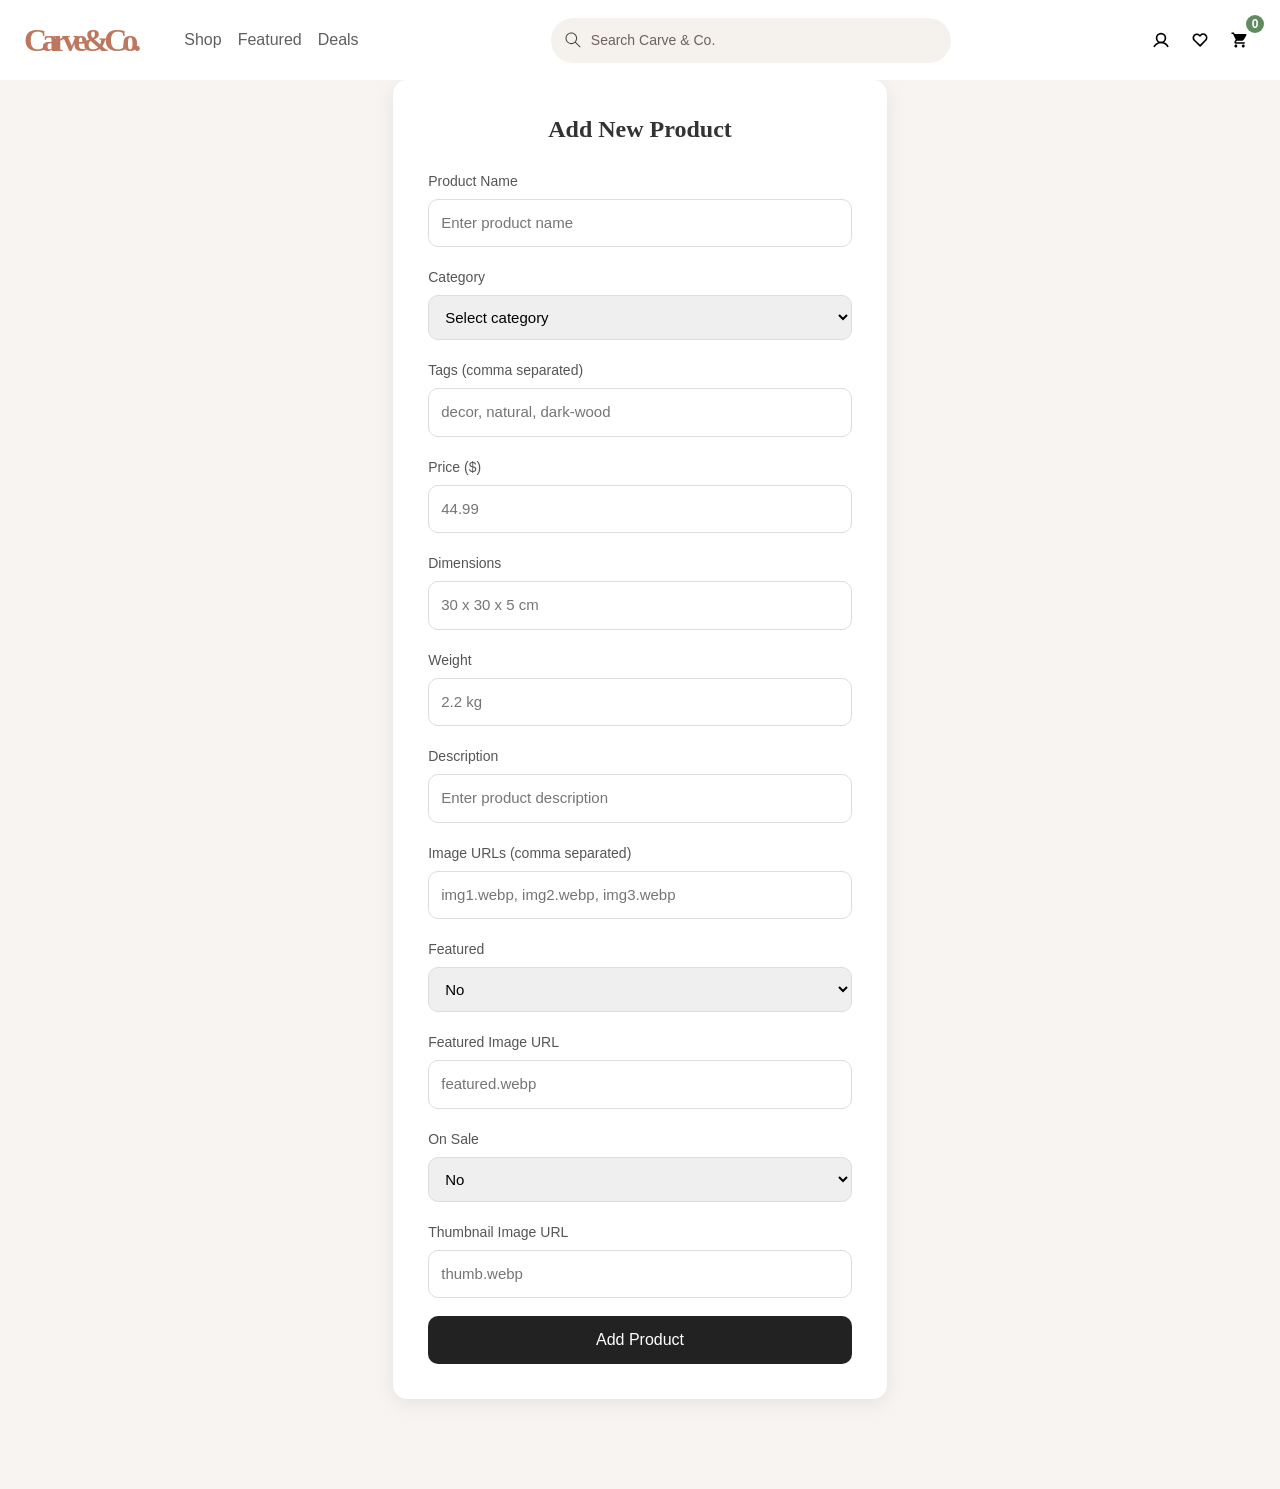
==== addProduct.html @ 31e68db6 "Merge pull request #6 from thomdionqwe/back-end Add product functionality and display them" ====
<!DOCTYPE html>
<html lang="en">

<head>
    <meta charset="UTF-8">
    <meta name="viewport" content="width=device-width, initial-scale=1.0">
    <title>Carve & Co. | Add Product</title>
    <link rel="stylesheet" href="css/login_registration.css">
    <link rel="stylesheet" href="css/style.css">

</head>

<body>
     <header class="site-header">
        <!-- ***  the navigation parent container *** -->
        <!-- ---------------------------------------  -->
        <!-- the nav container has 3 children  
             1- left div for the logo and navigation links on the the left 
             2- middle div for a search bar in the middle of nav
             3- right div for more links -wishlist- & -cart-  -->
        <nav class="site-nav">


            <!-- ------------------------------- -->
            <!-- nav first child  : nav-left -->
            <!-- --------------------------- -->
            <!-- it has 2 children 
                1- the logo/wordmark: works as a link to home page
                2- unordered list with 4 list item 
                   each list item is a button that will summon their own menu-->
            <div class="nav-left">
                <!-- logo replacement for now -->
                <a href="index.html" class="nav-logo">Carve&amp;Co.</a>

                <ul class="nav-links">

                    <li>
                        <button 
                            class="nav-btn"
                            id="shop-btn"
                            type="button"
                            aria-expanded="false"
                            aria-controls="shop-panel"
                        >   
                            Shop
                        </button>
                    </li>

                    <li>
                        <button 
                            class="nav-btn"
                            id="featured-btn"
                            type="button"
                            aria-expanded="false"
                            aria-controls="featured-panel"
                        >
                        Featured
                        </button>
                    </li>

                    <li>
                        <button
                            class="nav-btn"
                            id="deals-btn"
                            type="button"
                            aria-expanded="false"
                            aria-controls="deals-panel"
                        >
                            Deals
                        </button>
                    </li>
                    <!-- <li><button class="nav-btn">Services</button></li> -->
                </ul>
            </div>

            <!-- ------------------------------- -->
            <!-- nav second child  : nav-search  -->
            <!-- ------------------------------- -->
            <!-- a form element with one input and one submit button 
                1- the input element : is for typing search words
                2- the button is to do the search 
            -->
            <div class="nav-search">
                <form class="search-form" action="#" role="search">
                     <label for="site-search" class="sr-only">Search Carve &amp; Co.</label>

                     <button type="submit" class="search-submit-btn" aria-label="Submit search">
                        <img src="images/ui/icons/icon-search.svg" alt="" class="icon">
                     </button>

                     <input
                        type="search"
                        id="site-search"
                        name="site-search"
                        class="search-input"
                        placeholder="Search Carve &amp; Co."
                        autocomplete="off" 
                    >
                </form>
                <!--  most common search -->
                <!--  
                        for demo purposese only they are hard coded 
                        in the future : 
                        1- populate a common seaches list 
                        2- populate a recent searches list 
                  
                -->
                <div class="search-dropdown" id="search-dropdown" hidden>
                    <p class="search-dropdown-title">Common searches</p>

                    <div class="search-common-list">
                        <a href="#" class="search-suggestion-link">coffee table</a>
                        <a href="#" class="search-suggestion-link">floating shelf</a>
                        <a href="#" class="search-suggestion-link">wood decor</a>
                        <a href="#" class="search-suggestion-link">storage</a>
                    </div>
                </div>
            </div>

            <!-- ------------------------------- -->
            <!-- nav third child  : nav-right    -->
            <!-- ------------------------------- -->
            <div class="nav-right">
                <a href="login.html" class="nav-icon-link" aria-label="Wishlist">
                    <img src="images/ui/icons/icon-user.svg" alt="" class="icon">
                </a>
                <a href="favorites.html" class="nav-icon-link" aria-label="Wishlist">
                    <img src="images/ui/icons/icon-heart.svg" alt="" class="icon">
                </a>
                <a href="cart.html" class="nav-icon-link" aria-label="Cart">
                    <img src="images/ui/icons/icon-cart.svg" alt="" class="icon">
                    <span class="cart-badge">0</span>  <!-- counter for cart -->
                </a>
                <button 
                    type="button"
                    class="hamburger-btn"
                    aria-label="Open menu"
                    aria-expanded="false"
                >
                    <img src="images/ui/icons/icon-menu.svg" alt="" class="icon" >
                </button>
            </div>
        
        <!-- end of nav -->
        <!-- ---------------------------------------  -->
        </nav>
    
         <!-- the overlay will always dispaly under the nave special panels -->
        <div class="nav-overlay" id="nav-overlay" >
            <!-- will be activated when the nav menue panel drop -->
        </div>

        <!--  ----------------------------------------------------------------------- -->
        <!--  ------------------ desktop breakpoint specific ------------------------ -->
        <!--  ----------------------------------------------------------------------- -->


        <!-- ---------------------------------------------------------------------->
        <!--                         nav-links panels                            -->
        <!-- ---------------------------------------------------------------------->

        <!--****      -------------         ****-->
        <!--****       shop panel           ****-->
        <!--****      -------------         ****-->
        <!-- a menu drops when the user click the shop button the menu has two options :
            1- shop all : to go to a separate page with all the products
            2- shop by category : it displays the 3 categoies swe currently have
                shop by category is a future feature the buttons dont take the user anywhere 
                but in the future the will take the user to a shop page with a category filter 
        -->
        <section class="shop-panel" id="shop-panel">
            <div class="shop-panel-inner">
                
                <a href="products.html?filter=all" class="shop-all-link">Shop all</a>

                <div class="shop-categories">
                    <button type="button" class="shop-category-card">

                        <div class="shop-category-image-wrapper">
                            <img src="images/categories/shelves.webp" alt="Wood shelves category" class="shop-category-image">                            
                        </div>
                        <span class="shop-category-label">Shelves</span>

                    </button>

                    <button type="button" class="shop-category-card">

                        <div class="shop-category-image-wrapper">
                            <img src="images/categories/tables.webp" alt="Wood tables category" class="shop-category-image">
                        </div>
                        <span class="shop-category-label">Tables</span>
                        
                    </button>

                    <button type="button" class="shop-category-card">

                        <div class="shop-category-image-wrapper">
                            <img src="images/categories/accessories.webp" alt="Wood accessories category" class="shop-category-image">   
                        </div>
                        <span class="shop-category-label">Accessories</span>
                
                    </button>
                </div>

            </div>
        </section>

        <!--****      ---------------        ****-->
        <!--****       featured panel        ****-->
        <!--****      ---------------        ****-->
        <!-- the featured panel shows the user an option to filter the featured by tag
            it dispalys a list of tag 
            and under it a list of product that belong to the active tag
            and next to it an option to veiw all feature products 
        -->
        <section class="featured-panel" id="featured-panel" >
            <div class="featured-panel-inner">
                <div class="featured-tags-section">
                    <button type="button" class="featured-tags-arrow featured-tags-arrow-left" aria-label="Scroll tags left">
                        <img src="images/ui/arrows/arrow.svg" alt="" class="icon">
                    </button>

                    <div class="featured-tags-wrapper">
                        <div class="featured-tags">
                            <!-- buttons -->
                        </div>
                    </div>

                    <button type="button" class="featured-tags-arrow featured-tags-arrow-right" aria-label="Scroll tags right">
                        <img src="images/ui/arrows/arrow.svg" alt="" class="icon">
                    </button>
                </div>
                 
                <div class="featured-products">
                    <a href="products.html?filter=featured" class="featured-view-all-link">View all featured</a>
                </div>

                <a href="products.html?filter=featured" class="featured-callout">
                    <span class="featured-callout-eyebrow">Featured collection</span>
                    <h2 class="featured-callout-title">Come check our best sellers</h2>
                </a>
            </div>
        </section>

        <!--****      ---------------        ****-->
        <!--****       Deals  panel          ****-->
        <!--****      ---------------        ****-->
        <section class="deals-panel" id="deals-panel" >
            <div class="deals-panel-inner">
                <div class="deals-tags-section">
                    <button type="button" class="deals-tags-arrow deals-tags-arrow-left" aria-label="Scroll deals tags left">
                        <img src="images/ui/arrows/arrow.svg" alt="" class="icon">
                    </button>

                    <div class="deals-tags-wrapper">
                        <div class="deals-tags">
                        <!-- JS will render tag buttons -->
                        </div>
                    </div>

                    <button type="button" class="deals-tags-arrow deals-tags-arrow-right" aria-label="Scroll deals tags right">
                        <img src="images/ui/arrows/arrow.svg" alt="" class="icon">
                    </button>
                </div>

                <div class="deals-products">
                <!-- JS will render deal product cards -->
                </div>

                <a href="products.html?filter=onsale" class="deals-callout">
                    <span class="deals-callout-eyebrow">Special offers</span>
                    <h2 class="deals-callout-title">Come check our best deals</h2>
                </a>
            </div>
        </section>




        <!--  ----------------------------------------------------------------------- -->
        <!--  ------------------- mobile breakpoint specific ------------------------ -->
        <!--  ----------------------------------------------------------------------- -->
        <!-- 
            clicking the hamburger button displays a menue of the nav links that takes all the scrren
        -->
        <aside class="mobile-menu" aria-label="Mobile navigation">
            <div class="mobile-menu-content">

                <button type="button" class="mobile-close-btn" aria-label="Close menu">
                    <img src="images/ui/icons/icon-close.svg" alt="" class="icon">
                </button>

                <ul class="mobile-nav-links">
                    <li>
                        <a href="products.html?filter=all" class="mobile-nav-link">Shop</a>
                    </li>
                    <li>
                        <a href="products.html?filter=featured" class="mobile-nav-link">Featured</a>
                    </li>
                    <li>
                        <a href="products.html?filter=onsale" class="mobile-nav-link">Deals</a>
                    </li>
                    <li>
                        <a href="products.html" class="mobile-nav-link">Services</a>
                    </li>
                </ul>

             </div>
        </aside>

       
    </header>


    <main class="site-main">
        <form class="form-box" onsubmit="event.preventDefault(); addProduct();">
            <h2>Add New Product</h2>

            <div class="input-group">
                <label>Product Name</label>
                <input type="text" id="name" placeholder="Enter product name" required>
            </div>

            <div class="input-group">
                <label>Category</label>
                <select id="category" required>
                    <option value="">Select category</option>
                    <option value="table">Table</option>
                    <option value="shelf">Shelf</option>
                    <option value="accessory">Accessory</option>
                </select>
            </div>

            <div class="input-group">
                <label>Tags (comma separated)</label>
                <input type="text" id="tags" placeholder="decor, natural, dark-wood">
            </div>

            <div class="input-group">
                <label>Price ($)</label>
                <input type="number" id="price" step="0.01" placeholder="44.99" required>
            </div>

            <div class="input-group">
                <label>Dimensions</label>
                <input type="text" id="dimensions" placeholder="30 x 30 x 5 cm">
            </div>

            <div class="input-group">
                <label>Weight</label>
                <input id="weight" placeholder="2.2 kg">
            </div>

            <div class="input-group">
                <label>Description</label>
                <input type="text" id="description" placeholder="Enter product description" required></input>
            </div>

            <!-- <div class="input-group">
                <label>Rating</label>
                <input type="number" id="rating" step="0.1" placeholder="4.6">
            </div>

            <div class="input-group">
                <label>Rating Count</label>
                <input type="number" id="ratingCount" placeholder="20">
            </div> -->

            <div class="input-group">
                <label>Image URLs (comma separated)</label>
                <input type="text" id="images" placeholder="img1.webp, img2.webp, img3.webp">
            </div>

            <div class="input-group">
                <label>Featured</label>
                <select id="featured">
                    <option value="false">No</option>
                    <option value="true">Yes</option>
                </select>
            </div>

            <div class="input-group">
                <label>Featured Image URL</label>
                <input type="text" id="featuredImage" placeholder="featured.webp">
            </div>

            <div class="input-group">
                <label>On Sale</label>
                <select id="onSale">
                    <option value="false">No</option>
                    <option value="true">Yes</option>
                </select>
            </div>

            <div class="input-group">
                <label>Thumbnail Image URL</label>
                <input type="text" id="thumbnailImage" placeholder="thumb.webp">
            </div>

            <button type="submit" class="btn">Add Product</button>
        </form>
    </main>

    <footer class="site-footer">
        <div class="container">
            <nav>

            </nav>
        </div>
    </footer>
    <script src="js/data.js"></script>
    <script src="js/navigation.js"></script>
    <script src="js/main.js"></script>
    <script src="js/users.js"></script>
    <script src="js/crudProduct.js"></script>
    <script>
        console.log(JSON.parse(localStorage.getItem("products")));
    </script>
</body>

</html>
---- css/login_registration.css ----
/* Reset */
* {
  margin: 0;
  padding: 0;
  box-sizing: border-box;
  font-family: "Poppins", sans-serif;
}

body {
  background: #f7f7f7;
  display: flex;
  flex-direction: column;
  align-items: center;
}


/* Shared container */
.container {
  width: 100%;
  max-width: 450px;
  margin-top: 50px;
  padding: 20px;
}

/* Shared form box */
.form-box {
  background: #ffffff;
  padding: 35px;
  border-radius: 14px;
  box-shadow: 0 4px 20px rgba(0, 0, 0, 0.08);
}

.form-box h2 {
  text-align: center;
  margin-bottom: 25px;
  color: #333;
}

/* Inputs */
.input-group {
  margin-bottom: 18px;
}

.input-group label {
  font-size: 14px;
  color: #555;
}

.input-group input,
.input-group select {
  width: 100%;
  padding: 12px;
  margin-top: 6px;
  border: 1px solid #ddd;
  border-radius: 10px;
  font-size: 15px;
  transition: 0.2s;
}

.input-group input:focus,
.input-group select:focus {
  border-color: #222;
  outline: none;
  box-shadow: 0 0 4px rgba(0, 0, 0, 0.15);
}

/* Button */
.btn {
  width: 100%;
  padding: 12px;
  background: #222;
  color: white;
  border: none;
  border-radius: 10px;
  font-size: 16px;
  cursor: pointer;
  transition: 0.2s;
}

.btn:hover {
  background: #000;
}

/* Text links */
.text-link {
  text-align: center;
  margin-top: 15px;
  font-size: 14px;
}

.text-link a {
  color: #222;
  text-decoration: none;
  font-weight: 500;
}

.text-link a:hover {
  text-decoration: underline;
}

/* Mobile */
@media (max-width: 480px) {
  .form-box {
    padding: 28px 22px;
  }
}

/* Payment layout container */
.payment-layout {
  display: flex;
  gap: 25px;
  justify-content: center;
  align-items: stretch; /* makes both boxes equal height */
}

/* Make both boxes equal width */
.summary-box,
.payment-box {
  flex: 1;
  min-width: 350px; /* prevents squishing */
}

/* Ensure both boxes stretch to same height */
.summary-box,
.payment-box {
  display: flex;
  flex-direction: column;
  justify-content: flex-start;
}

/* Make input fields consistent */
.summary-box .input-group input,
.payment-box .input-group input {
  width: 100%;
}

/* Mobile: stack vertically */
@media (max-width: 768px) {
  .payment-layout {
    flex-direction: column;
  }

  .summary-box,
  .payment-box {
    width: 100%;
  }
}
---- css/style.css ----
@import url("./variables.css");
@import url("./reset.css");
@import url("./layout.css");
@import url("./components.css");

@import url("./nav/navigation.css");

@import url("./nav/nav_shop.css");
@import url("./nav/nav_feature.css");
@import url("./nav/nav_deals.css");
@import url("./nav/nav_services.css");

@import url("./nav/nav_search.css");

@import url("./nav/nav_tablet.css");
@import url("./nav/nav_mobile.css");


@import url("./pages.css");
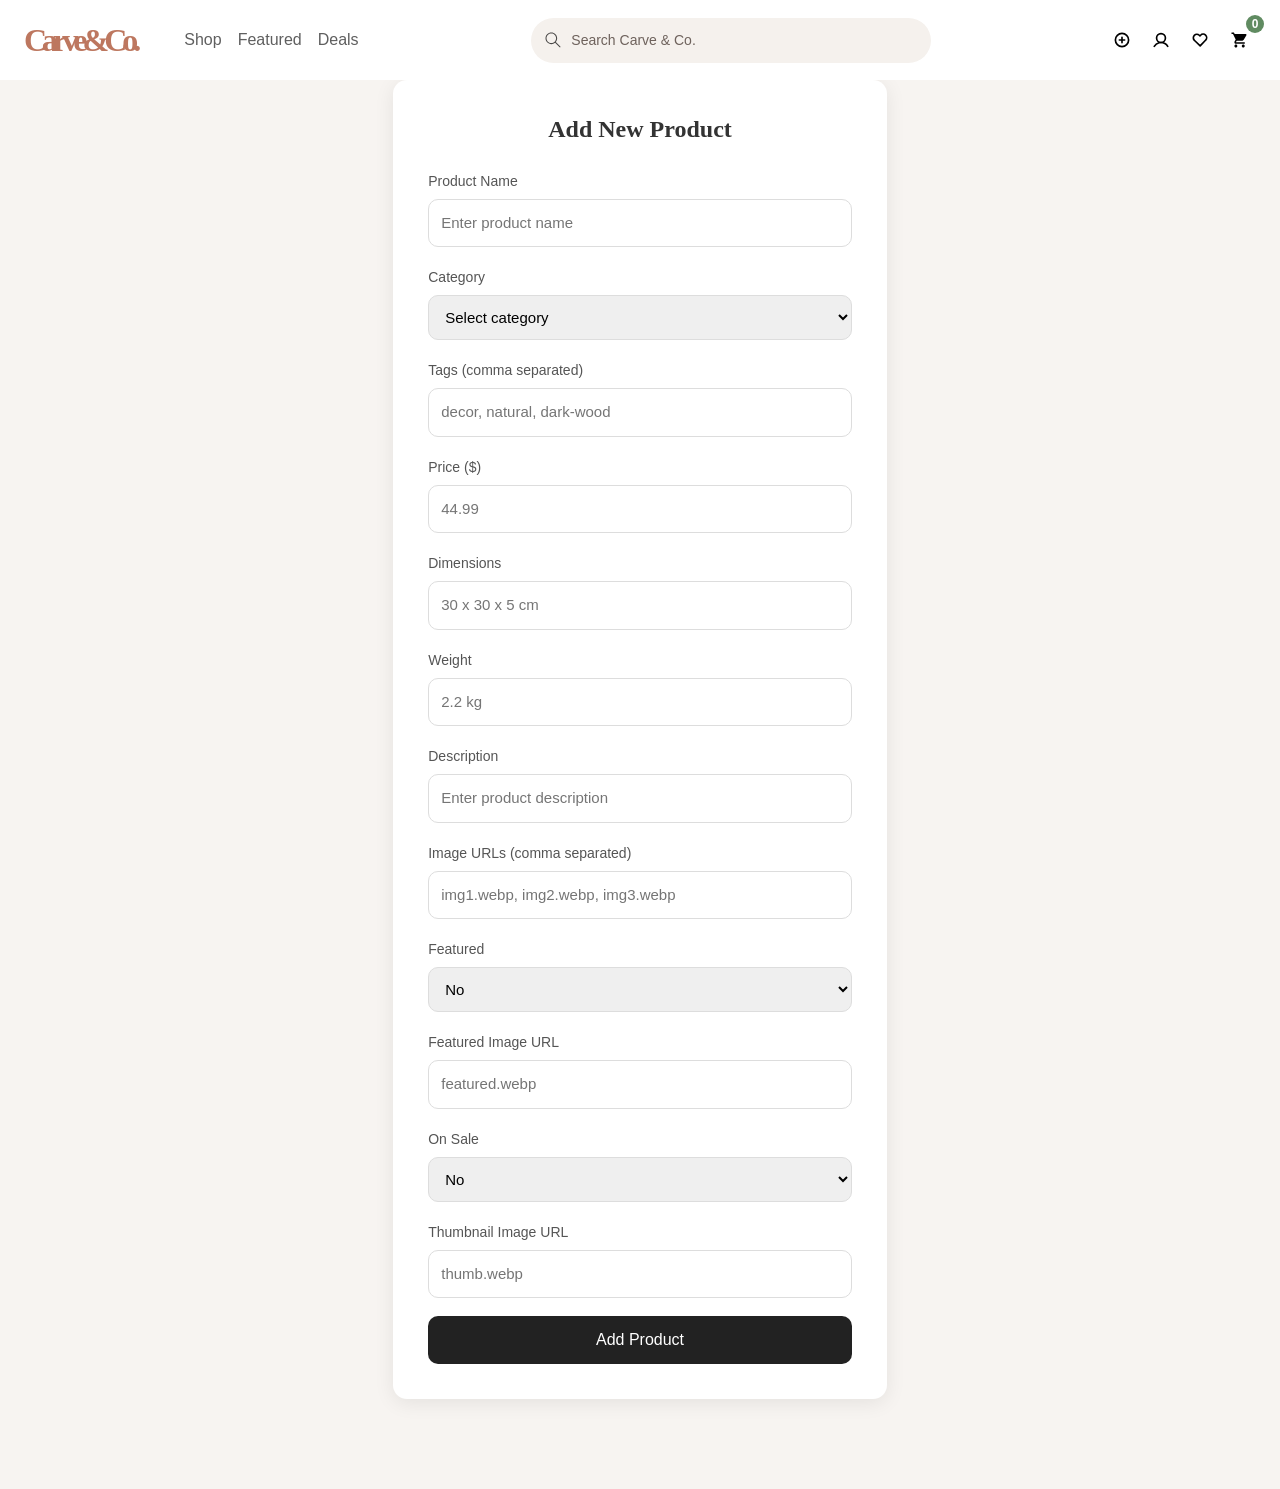
==== commit e3ebdbd1: "Add conditional nav icons based on user type (business vs guest)" ====
--- a/addProduct.html
+++ b/addProduct.html
@@ -121,7 +121,10 @@
             <!-- nav third child  : nav-right    -->
             <!-- ------------------------------- -->
             <div class="nav-right">
-                <a href="login.html" class="nav-icon-link" aria-label="Wishlist">
+                <a href="addProduct.html" id="add-product-link" class="nav-icon-link" aria-label="add product">
+                    <img src="images/ui/icons/icon-plus.svg" alt="" class="icon">
+                </a>
+                <a href="login.html" id="login-link" class="nav-icon-link" aria-label="login">
                     <img src="images/ui/icons/icon-user.svg" alt="" class="icon">
                 </a>
                 <a href="favorites.html" class="nav-icon-link" aria-label="Wishlist">
@@ -325,9 +328,9 @@
                 <label>Category</label>
                 <select id="category" required>
                     <option value="">Select category</option>
-                    <option value="table">Table</option>
-                    <option value="shelf">Shelf</option>
                     <option value="accessory">Accessory</option>
+                    <option value="furniture">Furniture</option>
+                    <option value="decor">Decor</option>
                 </select>
             </div>
 
@@ -412,9 +415,29 @@
     <script src="js/navigation.js"></script>
     <script src="js/main.js"></script>
     <script src="js/users.js"></script>
-    <script src="js/crudProduct.js"></script>
     <script>
-        console.log(JSON.parse(localStorage.getItem("products")));
+        function addProduct() {
+            const product = {
+                name: document.getElementById("name").value,
+                category: document.getElementById("category").value,
+                tags: document.getElementById("tags").value.split(",").map(t => t.trim()),
+                price: parseFloat(document.getElementById("price").value),
+                dimensions: document.getElementById("dimensions").value,
+                weight: document.getElementById("weight").value,
+                description: document.getElementById("description").value,
+                // rating: parseFloat(document.getElementById("rating").value),
+                // ratingCount: parseInt(document.getElementById("ratingCount").value),
+                images: document.getElementById("images").value.split(",").map(i => i.trim()),
+                featured: document.getElementById("featured").value === "true",
+                featuredImage: document.getElementById("featuredImage").value,
+                onSale: document.getElementById("onSale").value === "true",
+                thumbnailImage: document.getElementById("thumbnailImage").value
+            };
+
+            console.log(product);
+            alert("Product added successfully!");
+        }
+
     </script>
 </body>
 
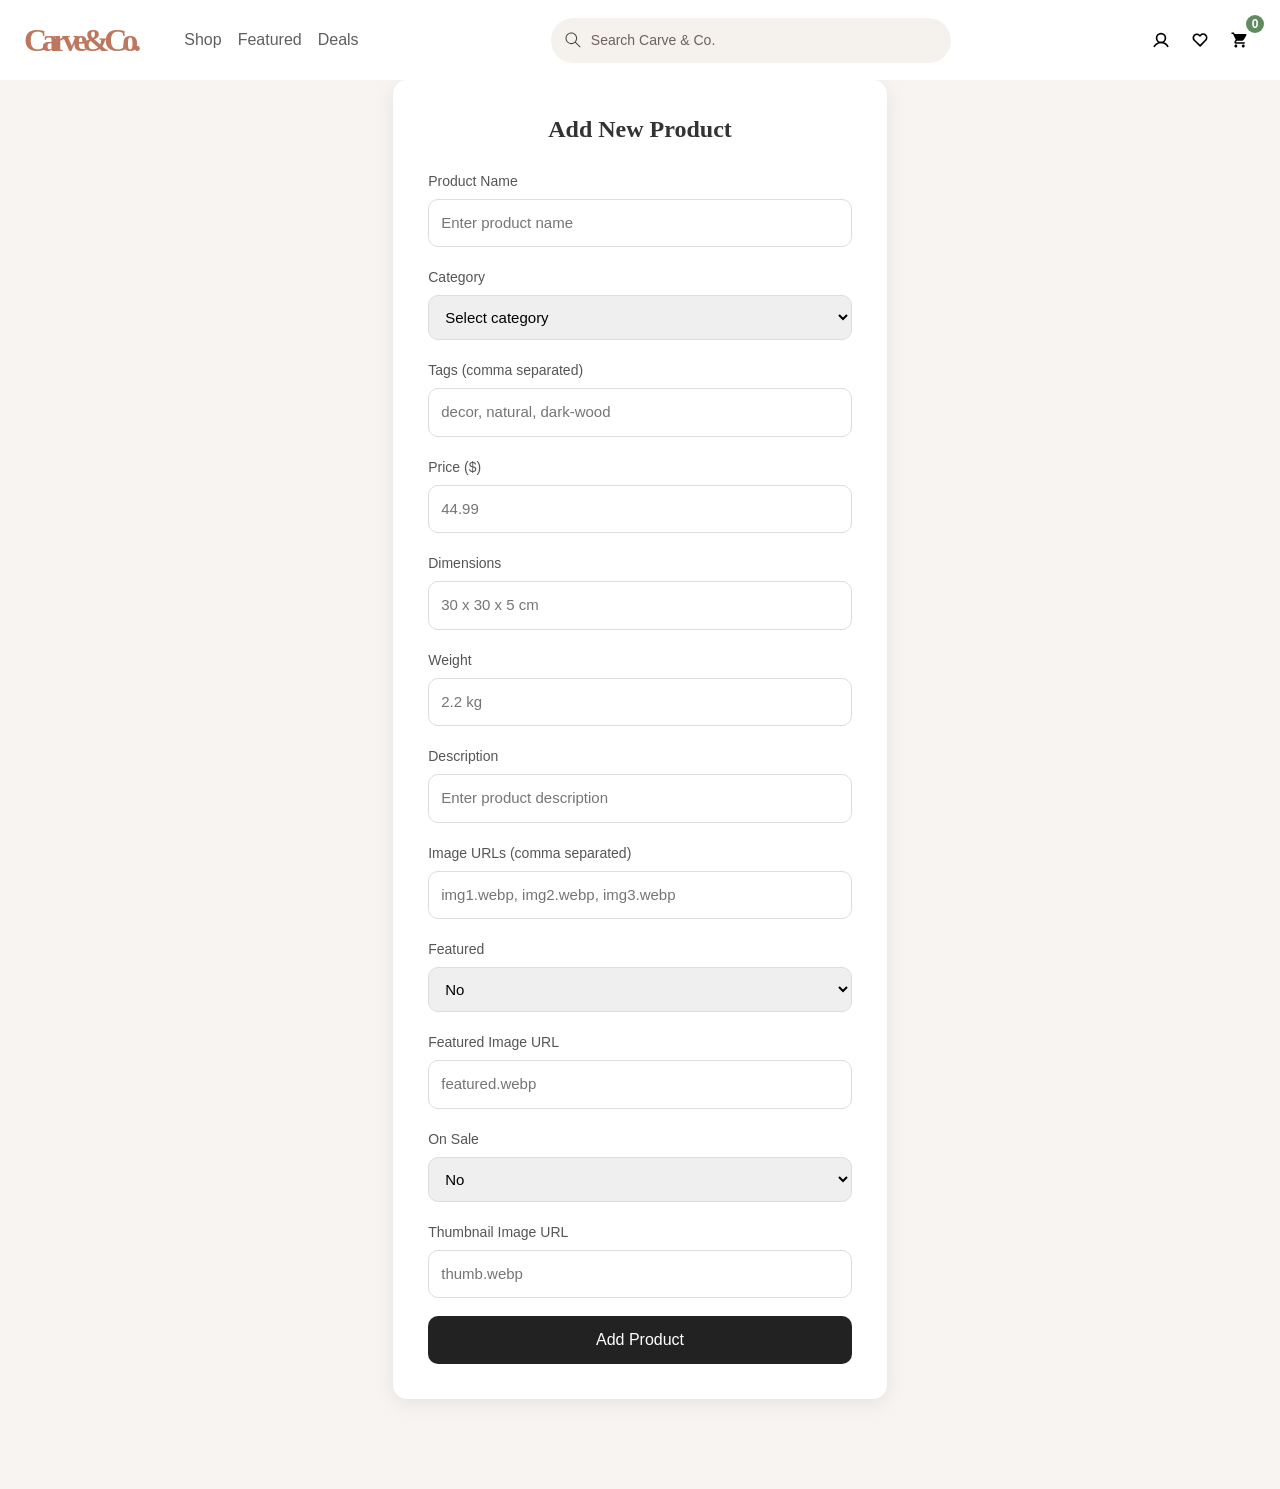
==== commit 37df954a: "Re commit for Product Data" ====
--- a/addProduct.html
+++ b/addProduct.html
@@ -11,7 +11,7 @@
 </head>
 
 <body>
-     <header class="site-header">
+    <header class="site-header">
         <!-- ***  the navigation parent container *** -->
         <!-- ---------------------------------------  -->
         <!-- the nav container has 3 children  
@@ -35,37 +35,22 @@
                 <ul class="nav-links">
 
                     <li>
-                        <button 
-                            class="nav-btn"
-                            id="shop-btn"
-                            type="button"
-                            aria-expanded="false"
-                            aria-controls="shop-panel"
-                        >   
+                        <button class="nav-btn" id="shop-btn" type="button" aria-expanded="false"
+                            aria-controls="shop-panel">
                             Shop
                         </button>
                     </li>
 
                     <li>
-                        <button 
-                            class="nav-btn"
-                            id="featured-btn"
-                            type="button"
-                            aria-expanded="false"
-                            aria-controls="featured-panel"
-                        >
-                        Featured
+                        <button class="nav-btn" id="featured-btn" type="button" aria-expanded="false"
+                            aria-controls="featured-panel">
+                            Featured
                         </button>
                     </li>
 
                     <li>
-                        <button
-                            class="nav-btn"
-                            id="deals-btn"
-                            type="button"
-                            aria-expanded="false"
-                            aria-controls="deals-panel"
-                        >
+                        <button class="nav-btn" id="deals-btn" type="button" aria-expanded="false"
+                            aria-controls="deals-panel">
                             Deals
                         </button>
                     </li>
@@ -82,20 +67,14 @@
             -->
             <div class="nav-search">
                 <form class="search-form" action="#" role="search">
-                     <label for="site-search" class="sr-only">Search Carve &amp; Co.</label>
-
-                     <button type="submit" class="search-submit-btn" aria-label="Submit search">
+                    <label for="site-search" class="sr-only">Search Carve &amp; Co.</label>
+
+                    <button type="submit" class="search-submit-btn" aria-label="Submit search">
                         <img src="images/ui/icons/icon-search.svg" alt="" class="icon">
-                     </button>
-
-                     <input
-                        type="search"
-                        id="site-search"
-                        name="site-search"
-                        class="search-input"
-                        placeholder="Search Carve &amp; Co."
-                        autocomplete="off" 
-                    >
+                    </button>
+
+                    <input type="search" id="site-search" name="site-search" class="search-input"
+                        placeholder="Search Carve &amp; Co." autocomplete="off">
                 </form>
                 <!--  most common search -->
                 <!--  
@@ -121,10 +100,7 @@
             <!-- nav third child  : nav-right    -->
             <!-- ------------------------------- -->
             <div class="nav-right">
-                <a href="addProduct.html" id="add-product-link" class="nav-icon-link" aria-label="add product">
-                    <img src="images/ui/icons/icon-plus.svg" alt="" class="icon">
-                </a>
-                <a href="login.html" id="login-link" class="nav-icon-link" aria-label="login">
+                <a href="login.html" class="nav-icon-link" aria-label="Wishlist">
                     <img src="images/ui/icons/icon-user.svg" alt="" class="icon">
                 </a>
                 <a href="favorites.html" class="nav-icon-link" aria-label="Wishlist">
@@ -132,24 +108,19 @@
                 </a>
                 <a href="cart.html" class="nav-icon-link" aria-label="Cart">
                     <img src="images/ui/icons/icon-cart.svg" alt="" class="icon">
-                    <span class="cart-badge">0</span>  <!-- counter for cart -->
+                    <span class="cart-badge">0</span> <!-- counter for cart -->
                 </a>
-                <button 
-                    type="button"
-                    class="hamburger-btn"
-                    aria-label="Open menu"
-                    aria-expanded="false"
-                >
-                    <img src="images/ui/icons/icon-menu.svg" alt="" class="icon" >
+                <button type="button" class="hamburger-btn" aria-label="Open menu" aria-expanded="false">
+                    <img src="images/ui/icons/icon-menu.svg" alt="" class="icon">
                 </button>
             </div>
-        
-        <!-- end of nav -->
-        <!-- ---------------------------------------  -->
+
+            <!-- end of nav -->
+            <!-- ---------------------------------------  -->
         </nav>
-    
-         <!-- the overlay will always dispaly under the nave special panels -->
-        <div class="nav-overlay" id="nav-overlay" >
+
+        <!-- the overlay will always dispaly under the nave special panels -->
+        <div class="nav-overlay" id="nav-overlay">
             <!-- will be activated when the nav menue panel drop -->
         </div>
 
@@ -173,14 +144,15 @@
         -->
         <section class="shop-panel" id="shop-panel">
             <div class="shop-panel-inner">
-                
+
                 <a href="products.html?filter=all" class="shop-all-link">Shop all</a>
 
                 <div class="shop-categories">
                     <button type="button" class="shop-category-card">
 
                         <div class="shop-category-image-wrapper">
-                            <img src="images/categories/shelves.webp" alt="Wood shelves category" class="shop-category-image">                            
+                            <img src="images/categories/shelves.webp" alt="Wood shelves category"
+                                class="shop-category-image">
                         </div>
                         <span class="shop-category-label">Shelves</span>
 
@@ -189,19 +161,21 @@
                     <button type="button" class="shop-category-card">
 
                         <div class="shop-category-image-wrapper">
-                            <img src="images/categories/tables.webp" alt="Wood tables category" class="shop-category-image">
+                            <img src="images/categories/tables.webp" alt="Wood tables category"
+                                class="shop-category-image">
                         </div>
                         <span class="shop-category-label">Tables</span>
-                        
+
                     </button>
 
                     <button type="button" class="shop-category-card">
 
                         <div class="shop-category-image-wrapper">
-                            <img src="images/categories/accessories.webp" alt="Wood accessories category" class="shop-category-image">   
+                            <img src="images/categories/accessories.webp" alt="Wood accessories category"
+                                class="shop-category-image">
                         </div>
                         <span class="shop-category-label">Accessories</span>
-                
+
                     </button>
                 </div>
 
@@ -216,10 +190,11 @@
             and under it a list of product that belong to the active tag
             and next to it an option to veiw all feature products 
         -->
-        <section class="featured-panel" id="featured-panel" >
+        <section class="featured-panel" id="featured-panel">
             <div class="featured-panel-inner">
                 <div class="featured-tags-section">
-                    <button type="button" class="featured-tags-arrow featured-tags-arrow-left" aria-label="Scroll tags left">
+                    <button type="button" class="featured-tags-arrow featured-tags-arrow-left"
+                        aria-label="Scroll tags left">
                         <img src="images/ui/arrows/arrow.svg" alt="" class="icon">
                     </button>
 
@@ -229,11 +204,12 @@
                         </div>
                     </div>
 
-                    <button type="button" class="featured-tags-arrow featured-tags-arrow-right" aria-label="Scroll tags right">
+                    <button type="button" class="featured-tags-arrow featured-tags-arrow-right"
+                        aria-label="Scroll tags right">
                         <img src="images/ui/arrows/arrow.svg" alt="" class="icon">
                     </button>
                 </div>
-                 
+
                 <div class="featured-products">
                     <a href="products.html?filter=featured" class="featured-view-all-link">View all featured</a>
                 </div>
@@ -248,26 +224,28 @@
         <!--****      ---------------        ****-->
         <!--****       Deals  panel          ****-->
         <!--****      ---------------        ****-->
-        <section class="deals-panel" id="deals-panel" >
+        <section class="deals-panel" id="deals-panel">
             <div class="deals-panel-inner">
                 <div class="deals-tags-section">
-                    <button type="button" class="deals-tags-arrow deals-tags-arrow-left" aria-label="Scroll deals tags left">
+                    <button type="button" class="deals-tags-arrow deals-tags-arrow-left"
+                        aria-label="Scroll deals tags left">
                         <img src="images/ui/arrows/arrow.svg" alt="" class="icon">
                     </button>
 
                     <div class="deals-tags-wrapper">
                         <div class="deals-tags">
-                        <!-- JS will render tag buttons -->
+                            <!-- JS will render tag buttons -->
                         </div>
                     </div>
 
-                    <button type="button" class="deals-tags-arrow deals-tags-arrow-right" aria-label="Scroll deals tags right">
+                    <button type="button" class="deals-tags-arrow deals-tags-arrow-right"
+                        aria-label="Scroll deals tags right">
                         <img src="images/ui/arrows/arrow.svg" alt="" class="icon">
                     </button>
                 </div>
 
                 <div class="deals-products">
-                <!-- JS will render deal product cards -->
+                    <!-- JS will render deal product cards -->
                 </div>
 
                 <a href="products.html?filter=onsale" class="deals-callout">
@@ -308,10 +286,10 @@
                     </li>
                 </ul>
 
-             </div>
+            </div>
         </aside>
 
-       
+
     </header>
 
 
@@ -328,9 +306,9 @@
                 <label>Category</label>
                 <select id="category" required>
                     <option value="">Select category</option>
+                    <option value="table">Table</option>
+                    <option value="shelf">Shelf</option>
                     <option value="accessory">Accessory</option>
-                    <option value="furniture">Furniture</option>
-                    <option value="decor">Decor</option>
                 </select>
             </div>
 
@@ -415,29 +393,9 @@
     <script src="js/navigation.js"></script>
     <script src="js/main.js"></script>
     <script src="js/users.js"></script>
+    <script src="js/crudProduct.js"></script>
     <script>
-        function addProduct() {
-            const product = {
-                name: document.getElementById("name").value,
-                category: document.getElementById("category").value,
-                tags: document.getElementById("tags").value.split(",").map(t => t.trim()),
-                price: parseFloat(document.getElementById("price").value),
-                dimensions: document.getElementById("dimensions").value,
-                weight: document.getElementById("weight").value,
-                description: document.getElementById("description").value,
-                // rating: parseFloat(document.getElementById("rating").value),
-                // ratingCount: parseInt(document.getElementById("ratingCount").value),
-                images: document.getElementById("images").value.split(",").map(i => i.trim()),
-                featured: document.getElementById("featured").value === "true",
-                featuredImage: document.getElementById("featuredImage").value,
-                onSale: document.getElementById("onSale").value === "true",
-                thumbnailImage: document.getElementById("thumbnailImage").value
-            };
-
-            console.log(product);
-            alert("Product added successfully!");
-        }
-
+        console.log(JSON.parse(localStorage.getItem("products")));
     </script>
 </body>
 
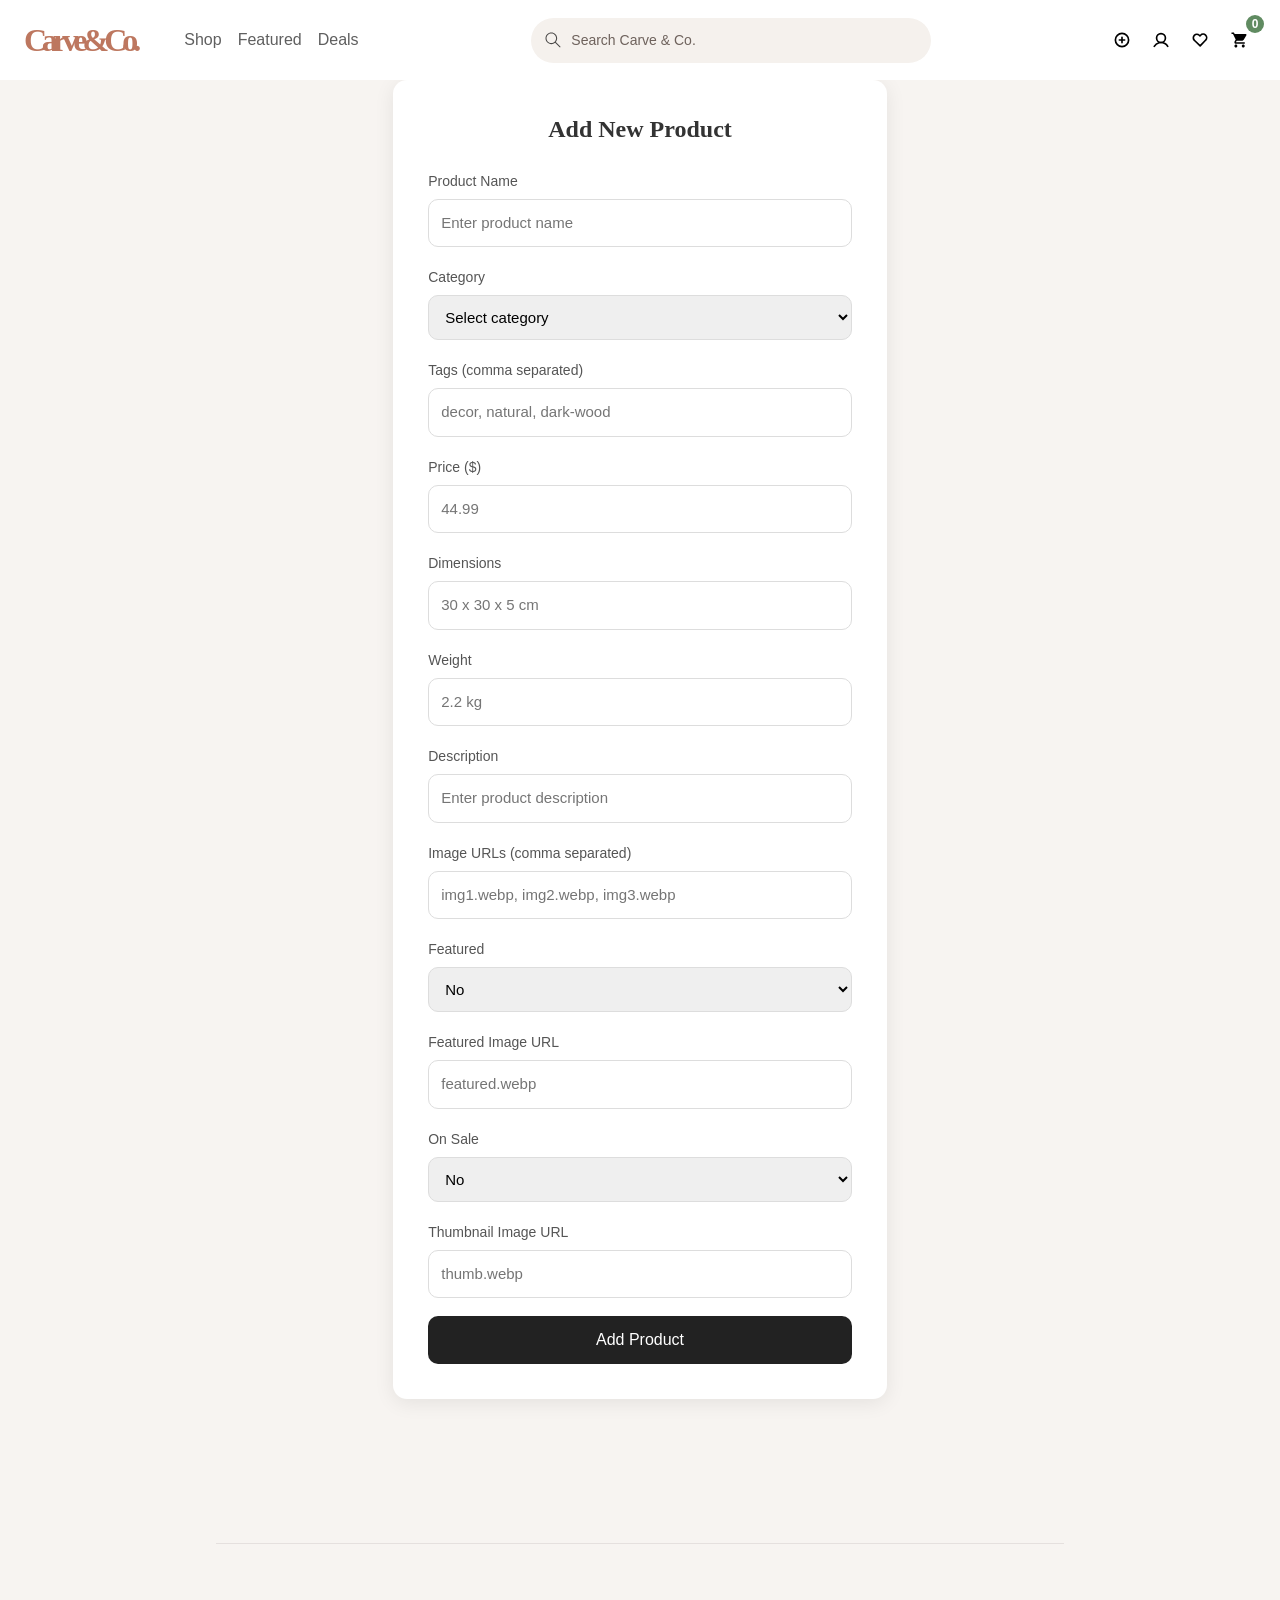
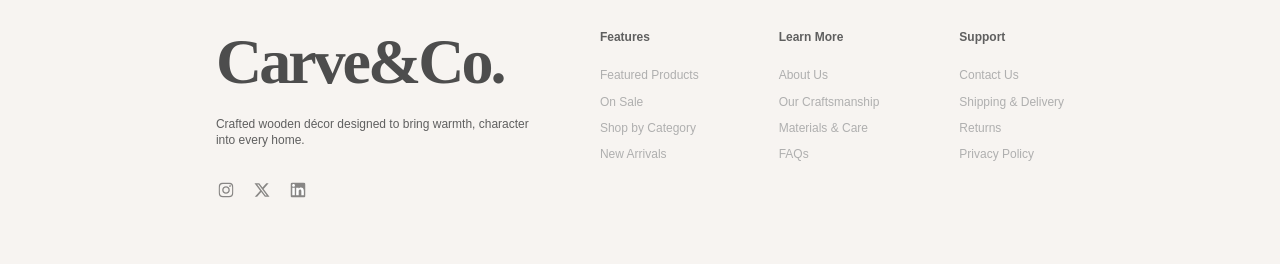
==== commit 88734ba1: "Add about section, footer, and responsive layout - Implemented About section with responsive design " ====
--- a/addProduct.html
+++ b/addProduct.html
@@ -100,7 +100,11 @@
             <!-- nav third child  : nav-right    -->
             <!-- ------------------------------- -->
             <div class="nav-right">
-                <a href="login.html" class="nav-icon-link" aria-label="Wishlist">
+                <a href="addProduct.html" id="add-product-link" class="nav-icon-link" aria-label="add product">
+                    <img src="images/ui/icons/icon-plus.svg" alt="" class="icon">
+                </a>
+
+                <a href="login.html" id="login-link" class="nav-icon-link" aria-label="login">
                     <img src="images/ui/icons/icon-user.svg" alt="" class="icon">
                 </a>
                 <a href="favorites.html" class="nav-icon-link" aria-label="Wishlist">
@@ -382,12 +386,89 @@
         </form>
     </main>
 
-    <footer class="site-footer">
-        <div class="container">
-            <nav>
-
-            </nav>
+     <footer class="site-footer">
+
+        <div class="footer-container">
+
+            <div class="footer-brand">
+
+                <h2 class="footer-logo">
+                    Carve&Co.
+                </h2>
+
+                <p class="footer-description">
+                    Crafted wooden décor designed to bring warmth, 
+                    character into every home.
+                </p>
+
+                <div class="footer-socials">
+
+                    <a href="#" aria-label="Visit our first social media page">
+                        <img src="images/ui/icons/icon-social-link-1.svg" alt="">
+                    </a>
+                    <a href="#" aria-label="Visit our second social media page">
+                        <img src="images/ui/icons/icon-social-link-2.svg" alt="">
+                    </a>
+                    <a href="#" aria-label="Visit our third social media page">
+                        <img src="images/ui/icons/icon-social-link-3.svg" alt="">
+                    </a>
+
+                </div>
+
+
+            </div>
+
+            <div class="footer-links">
+
+                <div class="footer-column">
+
+                    <button class="footer-toggle" type="button">
+                        Features
+                    </button>
+
+                    <ul class="footer-menu">
+                        <li><a href="#">Featured Products</a></li>
+                        <li><a href="#">On Sale</a></li>
+                        <li><a href="#">Shop by Category</a></li>
+                        <li><a href="#">New Arrivals</a></li>
+                    </ul>
+
+                </div>
+
+                <div class="footer-column">
+
+                    <button class="footer-toggle" type="button">
+                        Learn More
+                    </button>
+
+                    <ul class="footer-menu">
+                        <li><a href="#">About Us</a></li>
+                        <li><a href="#">Our Craftsmanship</a></li>
+                        <li><a href="#">Materials & Care</a></li>
+                        <li><a href="#">FAQs</a></li>
+                    </ul>
+
+                </div>
+
+                <div class="footer-column">
+                    
+                    <button class="footer-toggle" type="button">
+                        Support
+                    </button>
+
+                    <ul class="footer-menu">
+                        <li><a href="#">Contact Us</a></li>
+                        <li><a href="#">Shipping & Delivery</a></li>
+                        <li><a href="#">Returns</a></li>
+                        <li><a href="#">Privacy Policy</a></li>
+                    </ul>
+                    
+                </div>
+
+            </div>
+
         </div>
+
     </footer>
     <script src="js/data.js"></script>
     <script src="js/navigation.js"></script>
--- a/css/login_registration.css
+++ b/css/login_registration.css
@@ -12,7 +12,6 @@
   flex-direction: column;
   align-items: center;
 }
-
 
 /* Shared container */
 .container {
@@ -145,3 +144,60 @@
     width: 100%;
   }
 }
+
+/* Popup Overlay */
+.popup-overlay {
+  position: fixed;
+  top: 0;
+  left: 0;
+  width: 100%;
+  height: 100%;
+  background: rgba(0, 0, 0, 0.45);
+  display: none;
+  align-items: center;
+  justify-content: center;
+  z-index: 9999;
+}
+
+/* Popup Box */
+.popup-box {
+  background: #fff;
+  padding: 30px 25px;
+  width: 90%;
+  max-width: 380px;
+  border-radius: 14px;
+  text-align: center;
+  box-shadow: 0 6px 20px rgba(0, 0, 0, 0.15);
+  animation: popupFade 0.25s ease;
+}
+
+.popup-box h2 {
+  margin-bottom: 10px;
+  font-size: 24px;
+  font-weight: 600;
+}
+
+.popup-box p {
+  font-size: 16px;
+  color: #555;
+  margin-bottom: 20px;
+}
+
+.popup-btn {
+  width: 100%;
+  padding: 12px;
+  font-size: 17px;
+  border-radius: 8px;
+}
+
+/* Animation */
+@keyframes popupFade {
+  from {
+    transform: scale(0.9);
+    opacity: 0;
+  }
+  to {
+    transform: scale(1);
+    opacity: 1;
+  }
+}
--- a/css/style.css
+++ b/css/style.css
@@ -9,11 +9,11 @@
 @import url("./nav/nav_feature.css");
 @import url("./nav/nav_deals.css");
 @import url("./nav/nav_services.css");
-
 @import url("./nav/nav_search.css");
-
 @import url("./nav/nav_tablet.css");
 @import url("./nav/nav_mobile.css");
 
+@import url("./sections/about.css");
+@import url("./sections/footer.css");
 
 @import url("./pages.css");
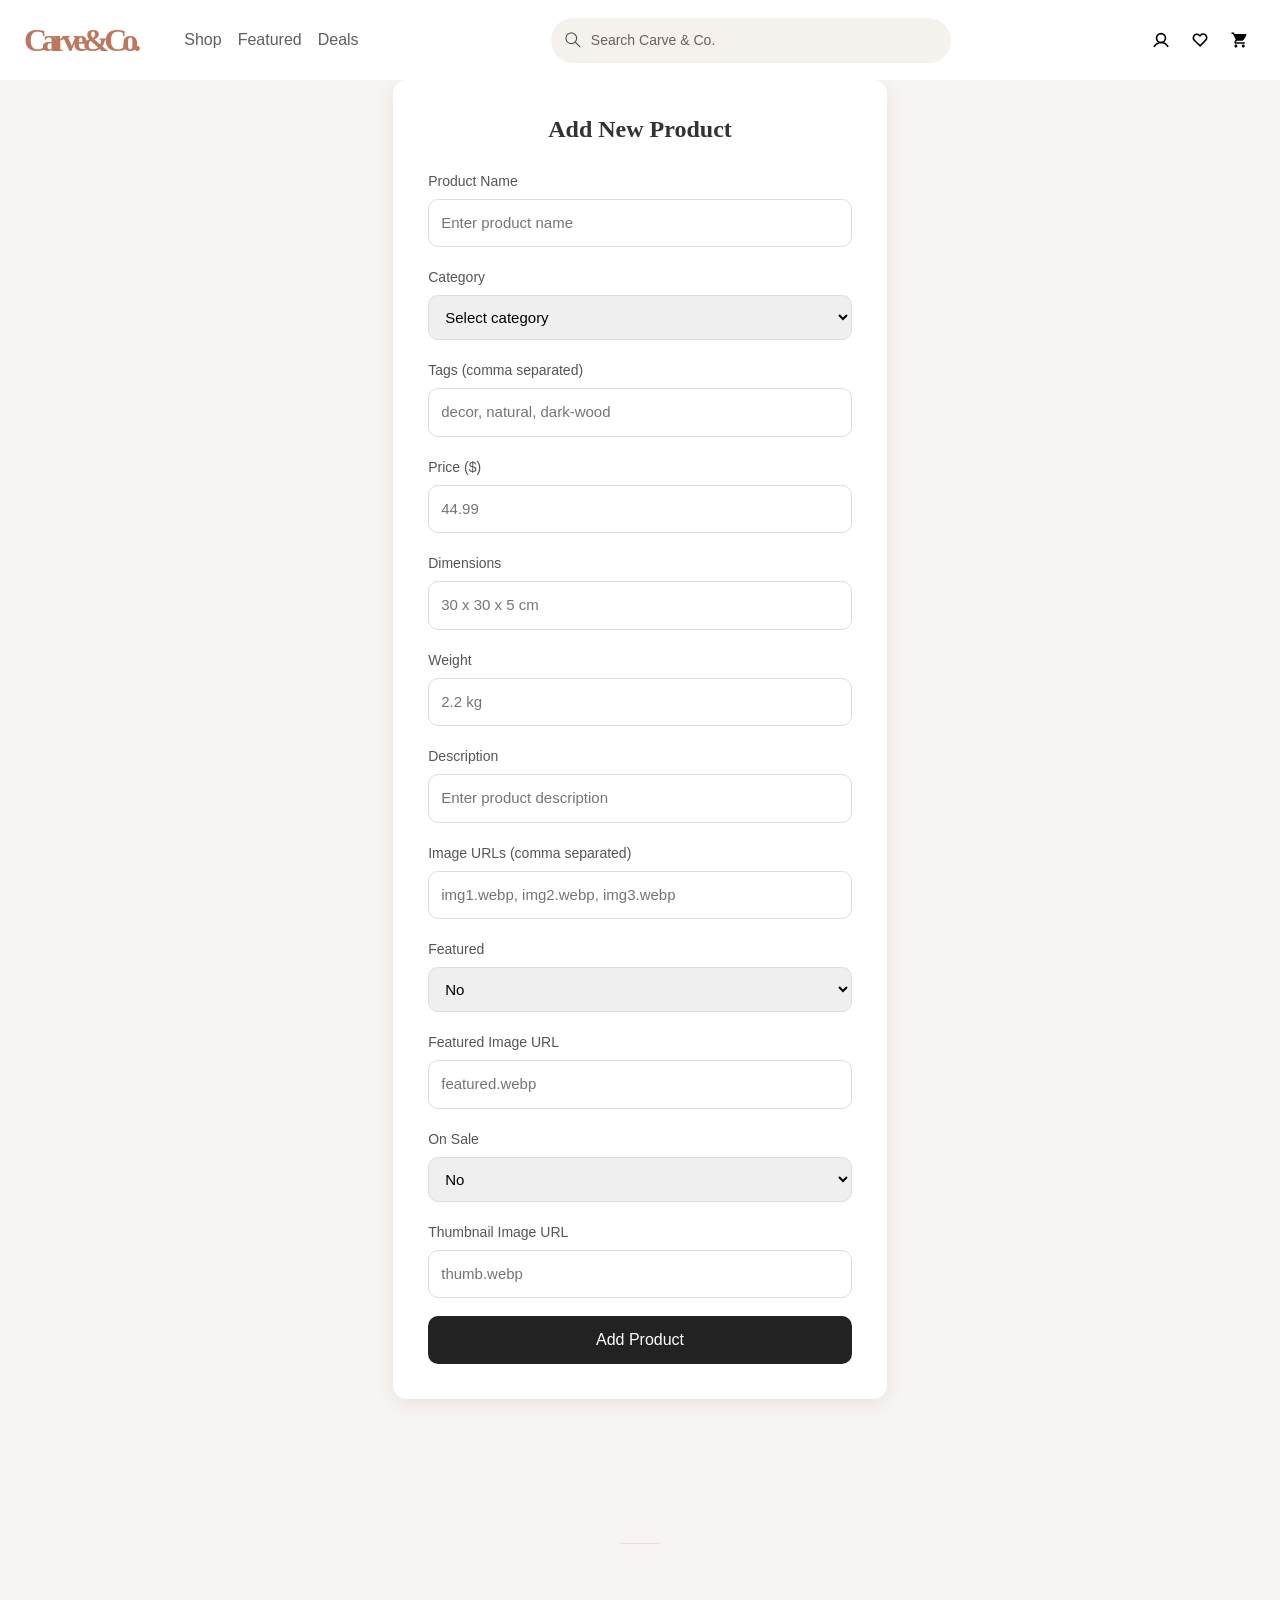
==== commit d1dc8f81: "Add files via upload" ====
--- a/addProduct.html
+++ b/addProduct.html
@@ -100,11 +100,7 @@
             <!-- nav third child  : nav-right    -->
             <!-- ------------------------------- -->
             <div class="nav-right">
-                <a href="addProduct.html" id="add-product-link" class="nav-icon-link" aria-label="add product">
-                    <img src="images/ui/icons/icon-plus.svg" alt="" class="icon">
-                </a>
-
-                <a href="login.html" id="login-link" class="nav-icon-link" aria-label="login">
+                <a href="login.html" class="nav-icon-link" aria-label="Wishlist">
                     <img src="images/ui/icons/icon-user.svg" alt="" class="icon">
                 </a>
                 <a href="favorites.html" class="nav-icon-link" aria-label="Wishlist">
@@ -386,89 +382,12 @@
         </form>
     </main>
 
-     <footer class="site-footer">
-
-        <div class="footer-container">
-
-            <div class="footer-brand">
-
-                <h2 class="footer-logo">
-                    Carve&Co.
-                </h2>
-
-                <p class="footer-description">
-                    Crafted wooden décor designed to bring warmth, 
-                    character into every home.
-                </p>
-
-                <div class="footer-socials">
-
-                    <a href="#" aria-label="Visit our first social media page">
-                        <img src="images/ui/icons/icon-social-link-1.svg" alt="">
-                    </a>
-                    <a href="#" aria-label="Visit our second social media page">
-                        <img src="images/ui/icons/icon-social-link-2.svg" alt="">
-                    </a>
-                    <a href="#" aria-label="Visit our third social media page">
-                        <img src="images/ui/icons/icon-social-link-3.svg" alt="">
-                    </a>
-
-                </div>
-
-
-            </div>
-
-            <div class="footer-links">
-
-                <div class="footer-column">
-
-                    <button class="footer-toggle" type="button">
-                        Features
-                    </button>
-
-                    <ul class="footer-menu">
-                        <li><a href="#">Featured Products</a></li>
-                        <li><a href="#">On Sale</a></li>
-                        <li><a href="#">Shop by Category</a></li>
-                        <li><a href="#">New Arrivals</a></li>
-                    </ul>
-
-                </div>
-
-                <div class="footer-column">
-
-                    <button class="footer-toggle" type="button">
-                        Learn More
-                    </button>
-
-                    <ul class="footer-menu">
-                        <li><a href="#">About Us</a></li>
-                        <li><a href="#">Our Craftsmanship</a></li>
-                        <li><a href="#">Materials & Care</a></li>
-                        <li><a href="#">FAQs</a></li>
-                    </ul>
-
-                </div>
-
-                <div class="footer-column">
-                    
-                    <button class="footer-toggle" type="button">
-                        Support
-                    </button>
-
-                    <ul class="footer-menu">
-                        <li><a href="#">Contact Us</a></li>
-                        <li><a href="#">Shipping & Delivery</a></li>
-                        <li><a href="#">Returns</a></li>
-                        <li><a href="#">Privacy Policy</a></li>
-                    </ul>
-                    
-                </div>
-
-            </div>
-
+    <footer class="site-footer">
+        <div class="container">
+            <nav>
+
+            </nav>
         </div>
-
     </footer>
     <script src="js/data.js"></script>
     <script src="js/navigation.js"></script>
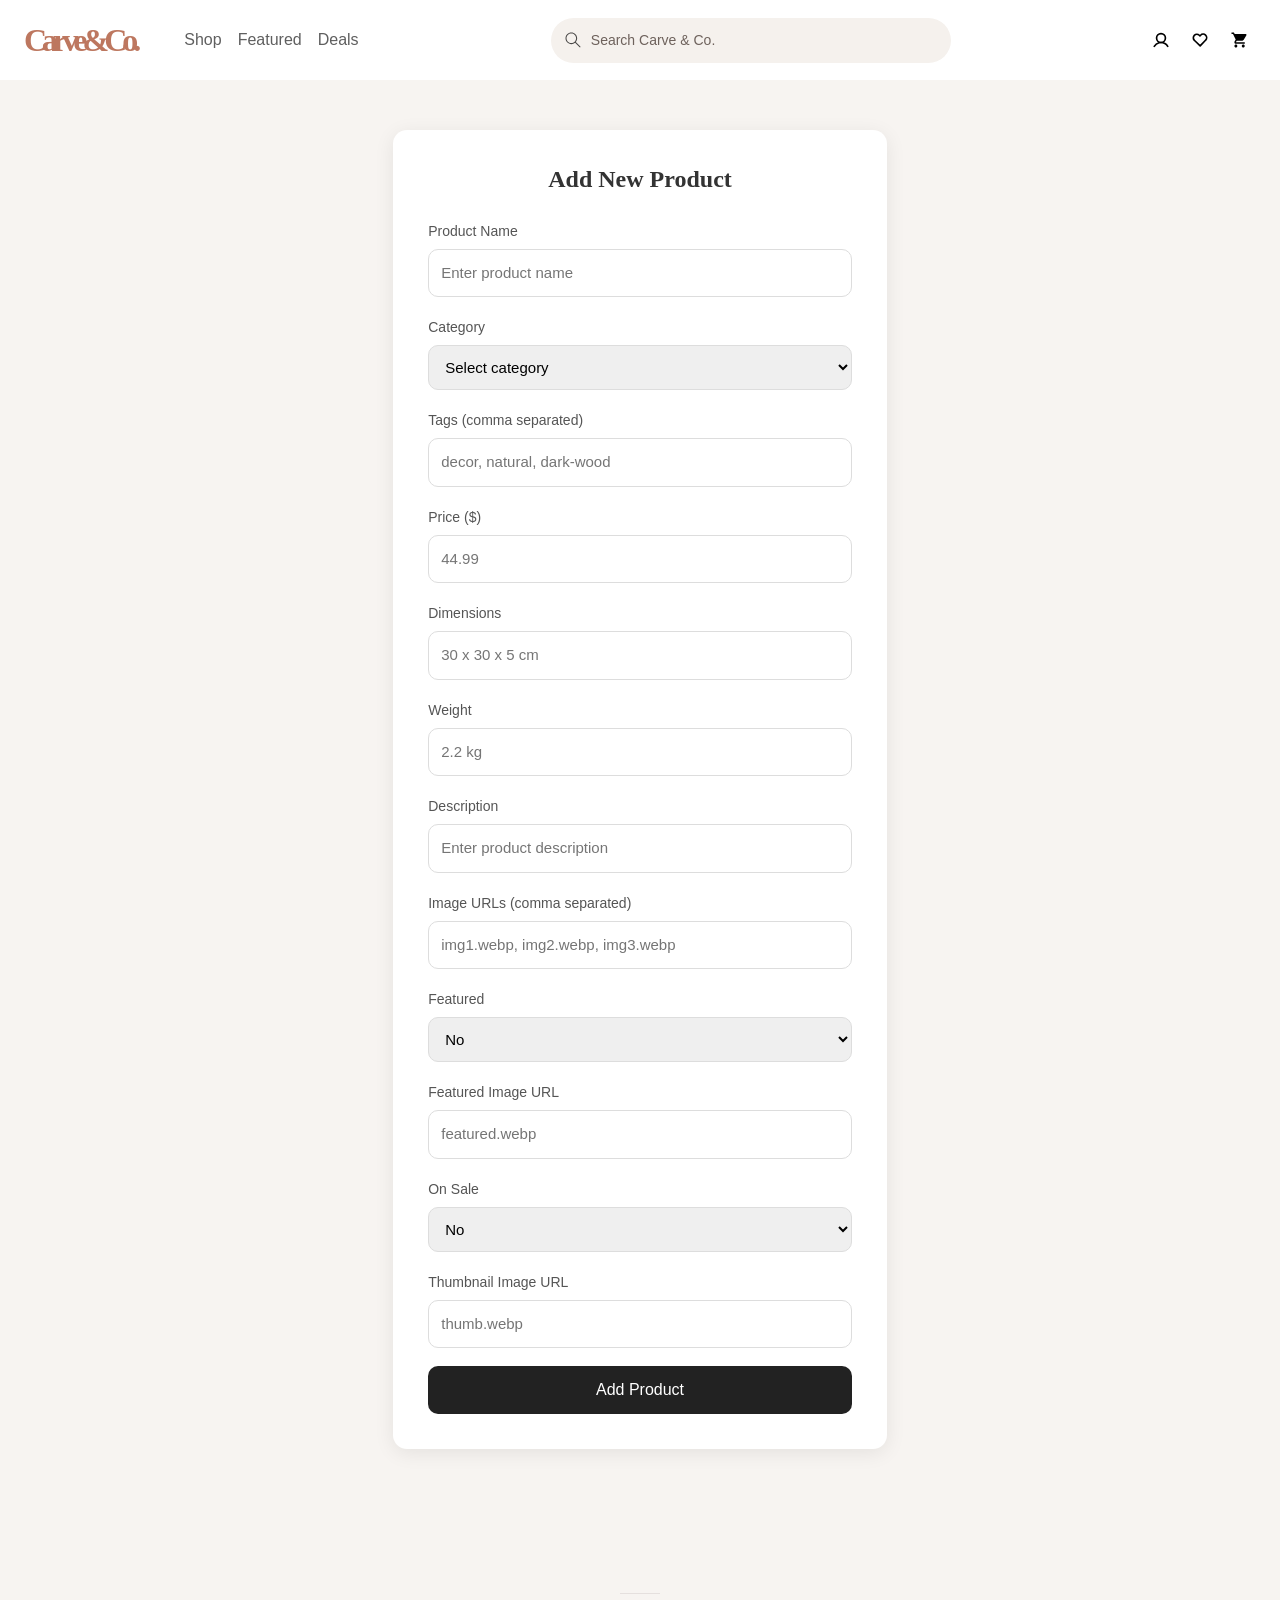
==== commit 47bb5a60: "Fixed nav for logout icon in evry pages" ====
--- a/addProduct.html
+++ b/addProduct.html
@@ -100,9 +100,16 @@
             <!-- nav third child  : nav-right    -->
             <!-- ------------------------------- -->
             <div class="nav-right">
+                <a href="addProduct.html" id="add-product-link" class="nav-icon-link" aria-label="add product">
+                    <img src="images/ui/icons/icon-plus.svg" alt="" class="icon">
+                </a>
                 <a href="login.html" class="nav-icon-link" aria-label="Wishlist">
                     <img src="images/ui/icons/icon-user.svg" alt="" class="icon">
                 </a>
+                <a href="#" id="logoutBtn" class="nav-icon-link" aria-label="Logout" style="display:none;">
+                    <img src="images/ui/icons/icon-logout.svg" alt="" class="icon">
+                </a>
+
                 <a href="favorites.html" class="nav-icon-link" aria-label="Wishlist">
                     <img src="images/ui/icons/icon-heart.svg" alt="" class="icon">
                 </a>
@@ -293,7 +300,7 @@
     </header>
 
 
-    <main class="site-main">
+    <main class="site-main" style="padding-top: 50px;">
         <form class="form-box" onsubmit="event.preventDefault(); addProduct();">
             <h2>Add New Product</h2>
 
@@ -394,6 +401,8 @@
     <script src="js/main.js"></script>
     <script src="js/users.js"></script>
     <script src="js/crudProduct.js"></script>
+    <script src="js/logout_auth.js"></script>
+
     <script>
         console.log(JSON.parse(localStorage.getItem("products")));
     </script>
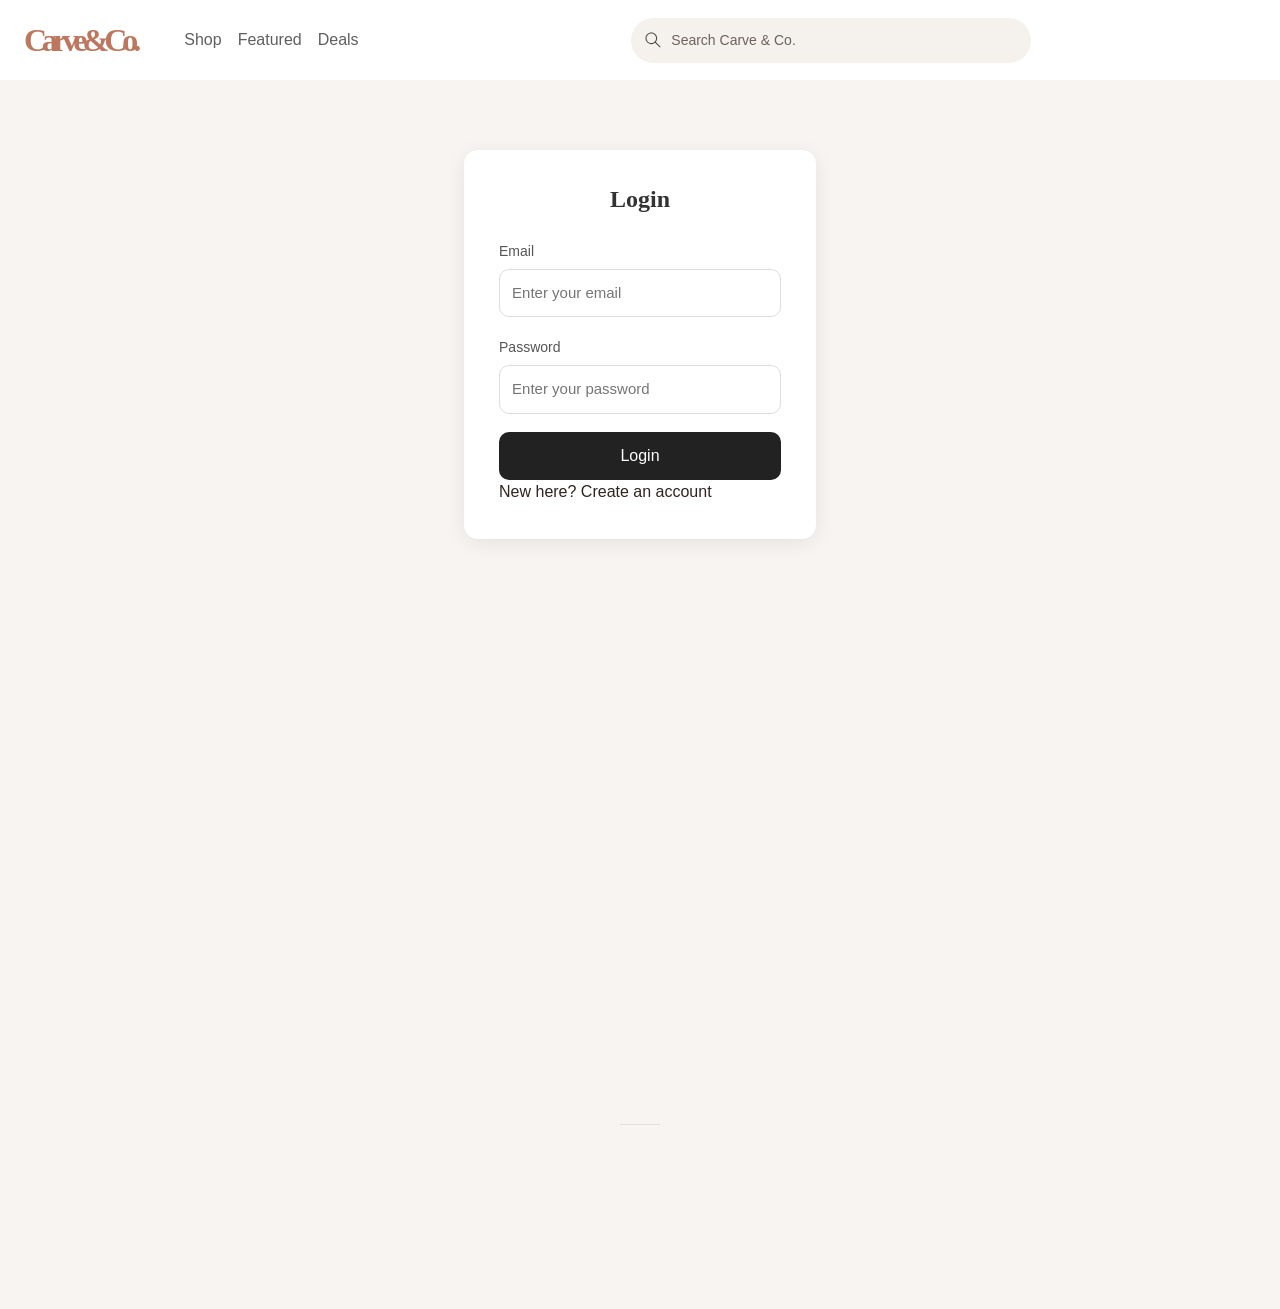
==== commit 6dd93542: "Updated Readme.md" ====
--- a/addProduct.html
+++ b/addProduct.html
@@ -402,7 +402,7 @@
     <script src="js/users.js"></script>
     <script src="js/crudProduct.js"></script>
     <script src="js/logout_auth.js"></script>
-
+    <script src="js/loginRedirect.js"></script>
     <script>
         console.log(JSON.parse(localStorage.getItem("products")));
     </script>
